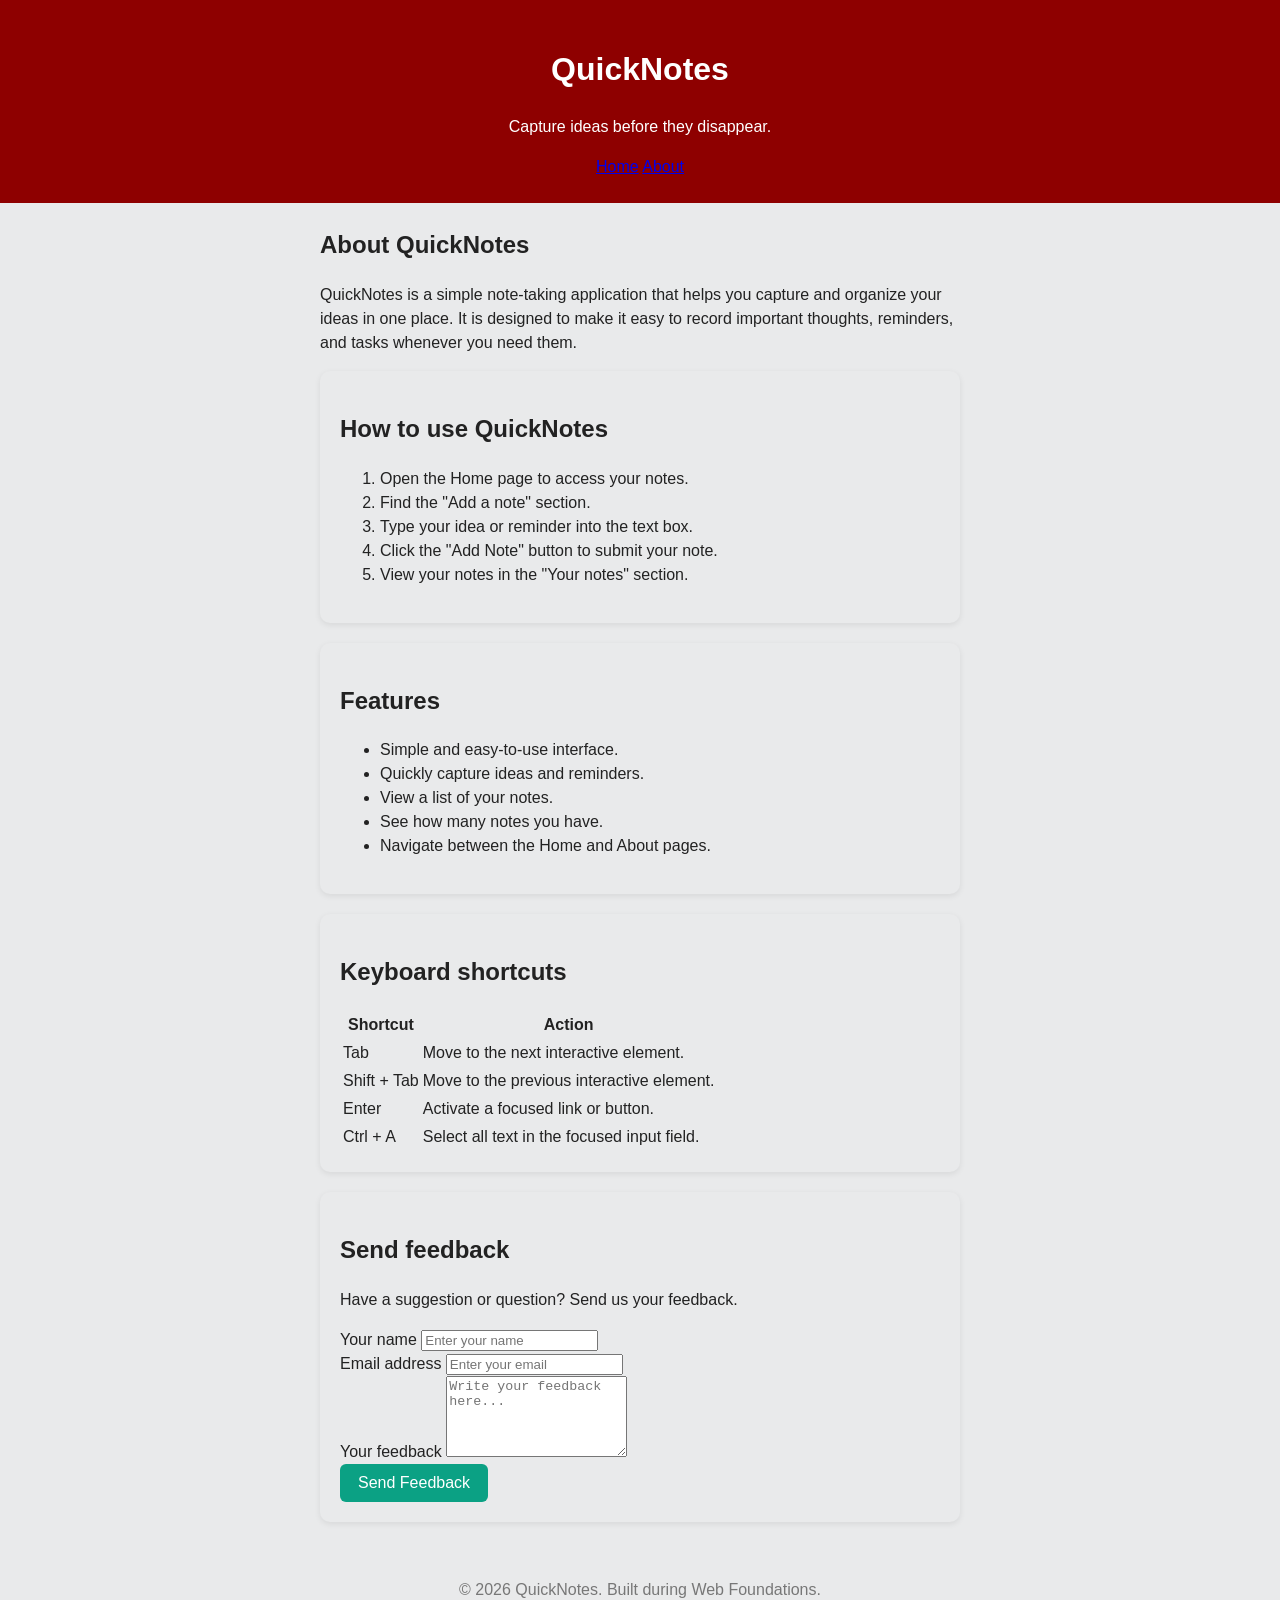
==== web-foundations-days/day2/index.html @ ca560149 "update days two" ====
<!DOCTYPE html>
<html lang="en">
<head>
  <meta charset="UTF-8">
  <meta name="viewport" content="width=device-width, initial-scale=1.0">
  <title>About QuickNotes</title>
<link rel="stylesheet" href="style.css">
</head>
<body>
  <header>
    <h1>QuickNotes</h1>
    <p>Capture ideas before they disappear.</p>

    <nav>
      <a href="index.html">Home</a>
      <a href="about.html">About</a>
    </nav>
  </header>

  <main>
    <h2>About QuickNotes</h2>

    <p>
      QuickNotes is a simple note-taking application that helps you
      capture and organize your ideas in one place.
      It is designed to make it easy to record important thoughts,
      reminders, and tasks whenever you need them.
    </p>

    <section>
      <h2>How to use QuickNotes</h2>
      <ol>
        <li>Open the Home page to access your notes.</li>
        <li>Find the "Add a note" section.</li>
        <li>Type your idea or reminder into the text box.</li>
        <li>Click the "Add Note" button to submit your note.</li>
        <li>View your notes in the "Your notes" section.</li>
      </ol>
    </section>

    <section>
      <h2>Features</h2>
      <ul>
        <li>Simple and easy-to-use interface.</li>
        <li>Quickly capture ideas and reminders.</li>
        <li>View a list of your notes.</li>
        <li>See how many notes you have.</li>
        <li>Navigate between the Home and About pages.</li>
      </ul>
    </section>

    <section>
      <h2>Keyboard shortcuts</h2>
      <table>
        <thead>
          <tr>
            <th scope="col">Shortcut</th>
            <th scope="col">Action</th>
          </tr>
        </thead>
        <tbody>
          <tr>
            <td>Tab</td>
            <td>Move to the next interactive element.</td>
          </tr>
          <tr>
            <td>Shift + Tab</td>
            <td>Move to the previous interactive element.</td>
          </tr>
          <tr>
            <td>Enter</td>
            <td>Activate a focused link or button.</td>
          </tr>
          <tr>
            <td>Ctrl + A</td>
            <td>Select all text in the focused input field.</td>
          </tr>
        </tbody>
      </table>
    </section>

    <section>
      <h2>Send feedback</h2>
      <p>Have a suggestion or question? Send us your feedback.</p>

      <form id="feedback-form">
        <div>
          <label for="name">Your name</label>
          <input
            type="text"
            id="name"
            name="name"
            placeholder="Enter your name"
            required
          >
        </div>

        <div>
          <label for="email">Email address</label>
          <input
            type="email"
            id="email"
            name="email"
            placeholder="Enter your email"
            required
          >
        </div>

        <div>
          <label for="feedback">Your feedback</label>
          <textarea
            id="feedback"
            name="feedback"
            rows="5"
            placeholder="Write your feedback here..."
            required
          ></textarea>
        </div>

        <button type="submit">Send Feedback</button>
      </form>
    </section>
  </main>

  <footer>
    <p>&copy; 2026 QuickNotes. Built during Web Foundations.</p>
  </footer>
</body>
</html>
---- web-foundations-days/day2/style.css ----
::before,
::after{
     box-sizing: border-box;
}

body{
    margin: 0; 
  font-family: "Segoe UI", Arial, sans-serif; 
  background-color: #e9eaeb; 
  color: #222; 
  line-height: 1.5;
}

header{
     background-color: #8e0000; 
  color: white; 
  text-align: center; 
  padding: 24px 16px; 
}

header1{
    margin: 0;
}

main{
      max-width: 640px; 
  margin: 24px auto;   /* auto left/right margins centre a block */ 
  padding: 0 16px;
}
section{
    background: #e9eaeb;
    padding: 20px;
    border-radius: 10px;
    margin-bottom: 20px;
      box-shadow: 0 2px 6px rgba(0, 0, 0, 0.08);
}
#note-form{
      display: flex; 
  gap: 8px; 
  flex-wrap: wrap;
}
#note-form label{
 width: 100%;          /* label on its own line */ 
  font-weight: bold; 
}
#note-input{
      flex: 1; 
  padding: 10px; 
  border: 1px solid #ccc; 
  border-radius: 6px; 
  font-size: 1rem;
}
button{
     background-color: #0ba184; 
  color: white; 
  border: none; 
  padding: 10px 18px; 
  border-radius: 6px; 
  font-size: 1rem; 
  cursor: pointer;
}
button:hover{
     background-color: #088a70;
}
#note-list{
     list-style: none;     /* remove bullet points */ 
  padding: 0;
}
.note{
     background-color: #fffbe6; 
  border-left: 4px solid #0ba184; 
  padding: 12px 16px; 
  margin-bottom: 10px; 
  border-radius: 6px;
}
footer{
     text-align: center; 
  color: #777; 
  padding: 16px;
}
@media (max-width: 600px){
#note-form{
     flex-direction: column;
}
}
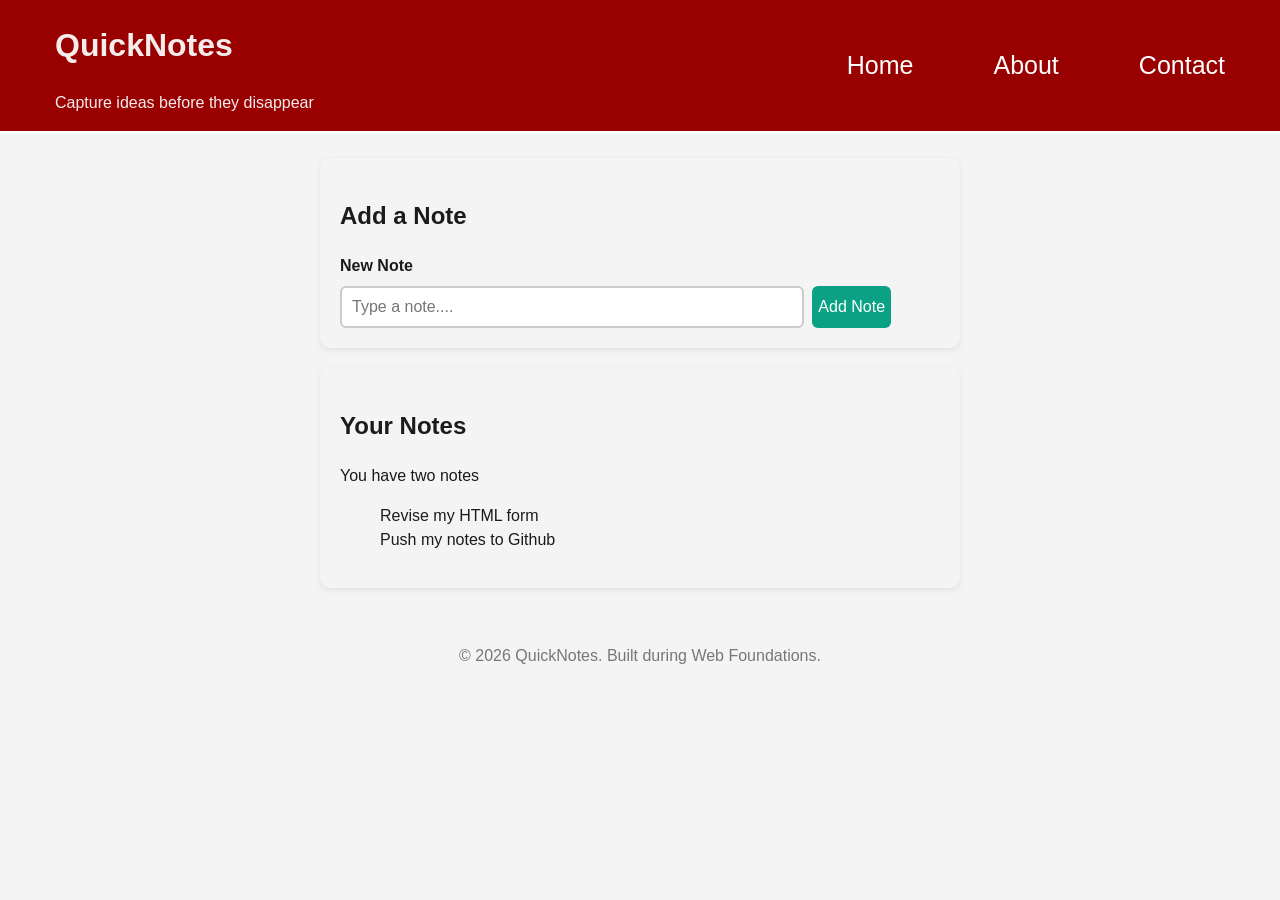
==== commit dee71b1e: "Updates web-foundations day 2" ====
--- a/web-foundations-days/day2/index.html
+++ b/web-foundations-days/day2/index.html
@@ -1,129 +1,47 @@
-<!DOCTYPE html>
+<!doctype html>
 <html lang="en">
-<head>
-  <meta charset="UTF-8">
-  <meta name="viewport" content="width=device-width, initial-scale=1.0">
-  <title>About QuickNotes</title>
-<link rel="stylesheet" href="style.css">
-</head>
-<body>
-  <header>
-    <h1>QuickNotes</h1>
-    <p>Capture ideas before they disappear.</p>
-
-    <nav>
-      <a href="index.html">Home</a>
-      <a href="about.html">About</a>
-    </nav>
-  </header>
-
-  <main>
-    <h2>About QuickNotes</h2>
-
-    <p>
-      QuickNotes is a simple note-taking application that helps you
-      capture and organize your ideas in one place.
-      It is designed to make it easy to record important thoughts,
-      reminders, and tasks whenever you need them.
-    </p>
-
-    <section>
-      <h2>How to use QuickNotes</h2>
-      <ol>
-        <li>Open the Home page to access your notes.</li>
-        <li>Find the "Add a note" section.</li>
-        <li>Type your idea or reminder into the text box.</li>
-        <li>Click the "Add Note" button to submit your note.</li>
-        <li>View your notes in the "Your notes" section.</li>
-      </ol>
-    </section>
-
-    <section>
-      <h2>Features</h2>
-      <ul>
-        <li>Simple and easy-to-use interface.</li>
-        <li>Quickly capture ideas and reminders.</li>
-        <li>View a list of your notes.</li>
-        <li>See how many notes you have.</li>
-        <li>Navigate between the Home and About pages.</li>
-      </ul>
-    </section>
-
-    <section>
-      <h2>Keyboard shortcuts</h2>
-      <table>
-        <thead>
-          <tr>
-            <th scope="col">Shortcut</th>
-            <th scope="col">Action</th>
-          </tr>
-        </thead>
-        <tbody>
-          <tr>
-            <td>Tab</td>
-            <td>Move to the next interactive element.</td>
-          </tr>
-          <tr>
-            <td>Shift + Tab</td>
-            <td>Move to the previous interactive element.</td>
-          </tr>
-          <tr>
-            <td>Enter</td>
-            <td>Activate a focused link or button.</td>
-          </tr>
-          <tr>
-            <td>Ctrl + A</td>
-            <td>Select all text in the focused input field.</td>
-          </tr>
-        </tbody>
-      </table>
-    </section>
-
-    <section>
-      <h2>Send feedback</h2>
-      <p>Have a suggestion or question? Send us your feedback.</p>
-
-      <form id="feedback-form">
+  <head>
+    <meta charset="UTF-8" />
+    <meta name="viewport" content="width=device-width, initial-scale=1.0" />
+    <title>quickNotes</title>
+    <link rel="stylesheet" href="style.css" />
+  </head>
+  <body>
+    <header>
+    <div class="header-content">
         <div>
-          <label for="name">Your name</label>
-          <input
-            type="text"
-            id="name"
-            name="name"
-            placeholder="Enter your name"
-            required
-          >
+            <h1>QuickNotes</h1>
+            <p>Capture ideas before they disappear</p>
         </div>
 
-        <div>
-          <label for="email">Email address</label>
-          <input
-            type="email"
-            id="email"
-            name="email"
-            placeholder="Enter your email"
-            required
-          >
-        </div>
+        <nav>
+            <a href="#">Home</a>
+            <a href="#">About</a>
+            <a href="#">Contact</a>
+        </nav>
+    </div>
+</header>
+    <main>
+      <section>
+        <h2>Add a Note</h2>
+        <form id="note-form">
+          <label for="note-input">New Note</label>
+          <input type="text" id="note-input" placeholder="Type a note...." />
+          <button type="submit">Add Note</button>
+        </form>
+      </section>
 
-        <div>
-          <label for="feedback">Your feedback</label>
-          <textarea
-            id="feedback"
-            name="feedback"
-            rows="5"
-            placeholder="Write your feedback here..."
-            required
-          ></textarea>
-        </div>
-
-        <button type="submit">Send Feedback</button>
-      </form>
-    </section>
-  </main>
-
-  <footer>
-    <p>&copy; 2026 QuickNotes. Built during Web Foundations.</p>
-  </footer>
-</body>
+      <section>
+        <h2>Your Notes</h2>
+        <p id="note-count">You have two notes</p>
+        <ul id="note-lists">
+          <li>Revise my HTML form</li>
+          <li>Push my notes to Github</li>
+        </ul>
+      </section>
+    </main>
+    <footer>
+      <p>&copy; 2026 QuickNotes. Built during Web Foundations.</p>
+    </footer>
+  </body>
 </html>
--- a/web-foundations-days/day2/style.css
+++ b/web-foundations-days/day2/style.css
@@ -1,85 +1,108 @@
 ::before,
 ::after{
-     box-sizing: border-box;
+    box-sizing: border-box;
 }
 
 body{
-    margin: 0; 
-  font-family: "Segoe UI", Arial, sans-serif; 
-  background-color: #e9eaeb; 
-  color: #222; 
-  line-height: 1.5;
+    margin: 0;
+    font-family: segoe UI, arial, sans-serif;
+    background-color: #f4f4f4;
+    color: #1c1b1b;
+    line-height: 1.5;
+}
+header{
+   background-color: #990000;
+   color: rgb(245, 236, 236);
+   padding: 0px 5px;
+   border-bottom: 3px solid white;
+
+}
+.header-content{
+    display: flex;
+    justify-content: space-between;
+    align-items: center;
+    margin-left: 50px;
 }
 
-header{
-     background-color: #8e0000; 
-  color: white; 
-  text-align: center; 
-  padding: 24px 16px; 
+nav{
+    display: flex;
+   gap: 30px;
 }
+nav a{
+  color: white;
+  text-decoration: none;
+  font-size: 25px;
+  margin-right: 50px;
+}
+nav a:hover{
+    color: black;
+}
+ul{
+ display: flexbox;
+ list-style: none;
+text-decoration: none;
 
-header1{
-    margin: 0;
 }
 
 main{
-      max-width: 640px; 
-  margin: 24px auto;   /* auto left/right margins centre a block */ 
-  padding: 0 16px;
+    max-width: 640px;
+    margin: 24px auto;
+    padding: 0 16px;
 }
 section{
-    background: #e9eaeb;
+    background: #f4f4f4;
     padding: 20px;
     border-radius: 10px;
     margin-bottom: 20px;
-      box-shadow: 0 2px 6px rgba(0, 0, 0, 0.08);
+    box-shadow: 0 2px 6px rgb(0,0,0,0.08);
 }
 #note-form{
-      display: flex; 
-  gap: 8px; 
-  flex-wrap: wrap;
+    display: flex;
+    gap: 8px;
+    flex-wrap: wrap;
 }
 #note-form label{
- width: 100%;          /* label on its own line */ 
-  font-weight: bold; 
+    width: 100%;
+    font-weight: bold;
 }
 #note-input{
-      flex: 1; 
-  padding: 10px; 
-  border: 1px solid #ccc; 
-  border-radius: 6px; 
-  font-size: 1rem;
+    flex: 0.9;
+    padding: 10px;
+    border: 2px solid #ccc;
+    border-radius: 6px;
+    font-size: 1rem;
 }
 button{
-     background-color: #0ba184; 
-  color: white; 
-  border: none; 
-  padding: 10px 18px; 
-  border-radius: 6px; 
-  font-size: 1rem; 
-  cursor: pointer;
+    background-color: #0ba184;
+    color: white;
+    border: none;
+    padding: 10 18px;
+    border-radius: 6px;
+    font-size: 1rem;
+    cursor: pointer;
 }
 button:hover{
-     background-color: #088a70;
+    background-color: #088a70;
 }
 #note-list{
-     list-style: none;     /* remove bullet points */ 
-  padding: 0;
+    list-style: none;
+    padding: 0;
 }
 .note{
-     background-color: #fffbe6; 
-  border-left: 4px solid #0ba184; 
-  padding: 12px 16px; 
-  margin-bottom: 10px; 
-  border-radius: 6px;
+    background-color: #fffbe6;
+    border-left: 4px solid #0ba184;
+    padding: 14 16px;
+    margin-bottom: 10px;
+    border-radius: 6px;
+    text-align: center;
 }
 footer{
-     text-align: center; 
-  color: #777; 
-  padding: 16px;
+    text-align: center;
+    color: #777;
+    padding: 16px;
 }
-@media (max-width: 600px){
-#note-form{
-     flex-direction: column;
-}
-}+@media (max-width: 600px) { 
+  #note-form { 
+    flex-direction: column; 
+  } 
+} 
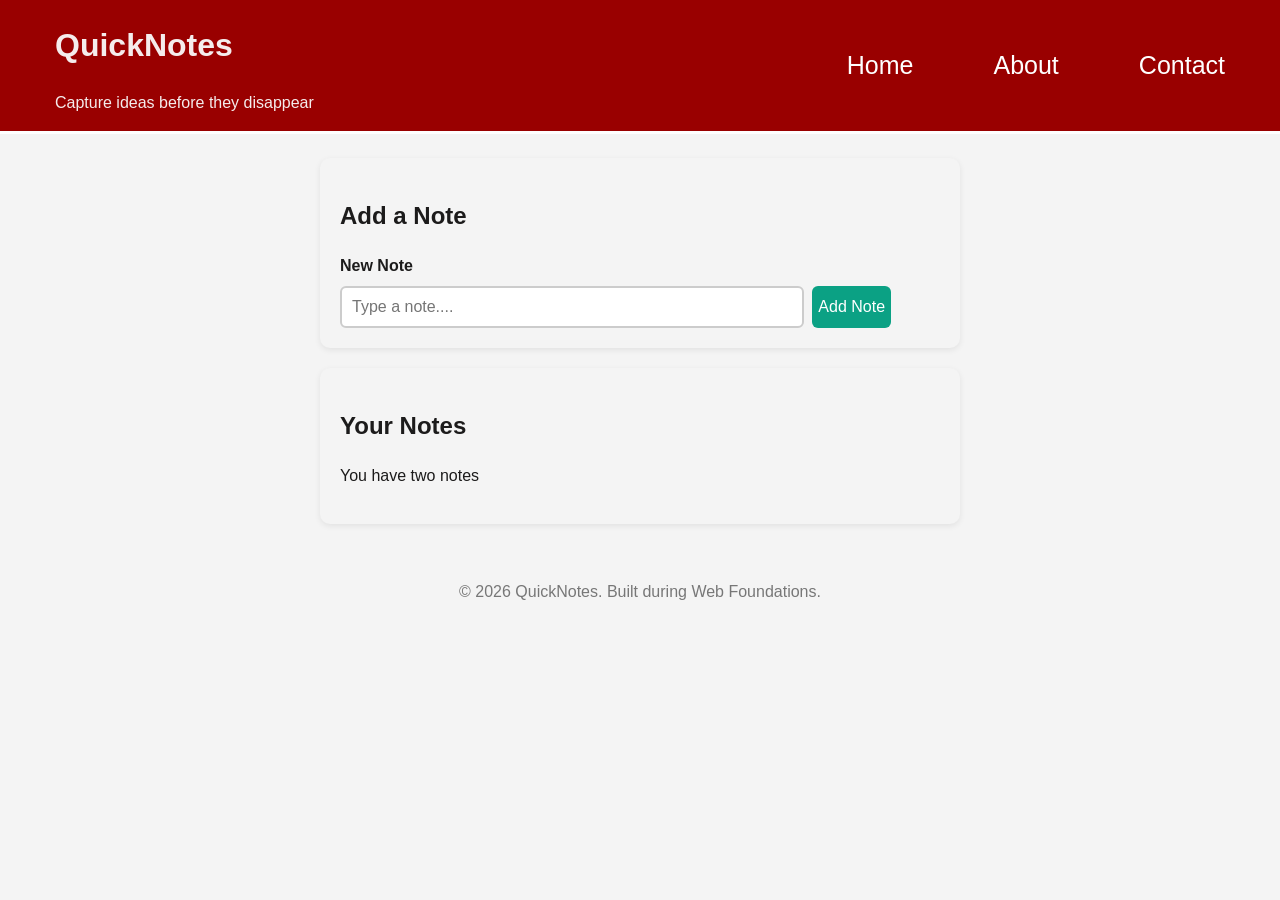
==== commit 26caa084: "Added javacsript file to day 2" ====
--- a/web-foundations-days/day2/index.html
+++ b/web-foundations-days/day2/index.html
@@ -5,22 +5,23 @@
     <meta name="viewport" content="width=device-width, initial-scale=1.0" />
     <title>quickNotes</title>
     <link rel="stylesheet" href="style.css" />
+    <script src="script.js" defer></script>
   </head>
   <body>
     <header>
-    <div class="header-content">
+      <div class="header-content">
         <div>
-            <h1>QuickNotes</h1>
-            <p>Capture ideas before they disappear</p>
+          <h1>QuickNotes</h1>
+          <p>Capture ideas before they disappear</p>
         </div>
 
         <nav>
-            <a href="#">Home</a>
-            <a href="#">About</a>
-            <a href="#">Contact</a>
+          <a href="#">Home</a>
+          <a href="#">About</a>
+          <a href="#">Contact</a>
         </nav>
-    </div>
-</header>
+      </div>
+    </header>
     <main>
       <section>
         <h2>Add a Note</h2>
@@ -34,14 +35,11 @@
       <section>
         <h2>Your Notes</h2>
         <p id="note-count">You have two notes</p>
-        <ul id="note-lists">
-          <li>Revise my HTML form</li>
-          <li>Push my notes to Github</li>
-        </ul>
+        <ul id="note-lists"></ul>
       </section>
     </main>
     <footer>
       <p>&copy; 2026 QuickNotes. Built during Web Foundations.</p>
     </footer>
   </body>
-</html>+</html>
